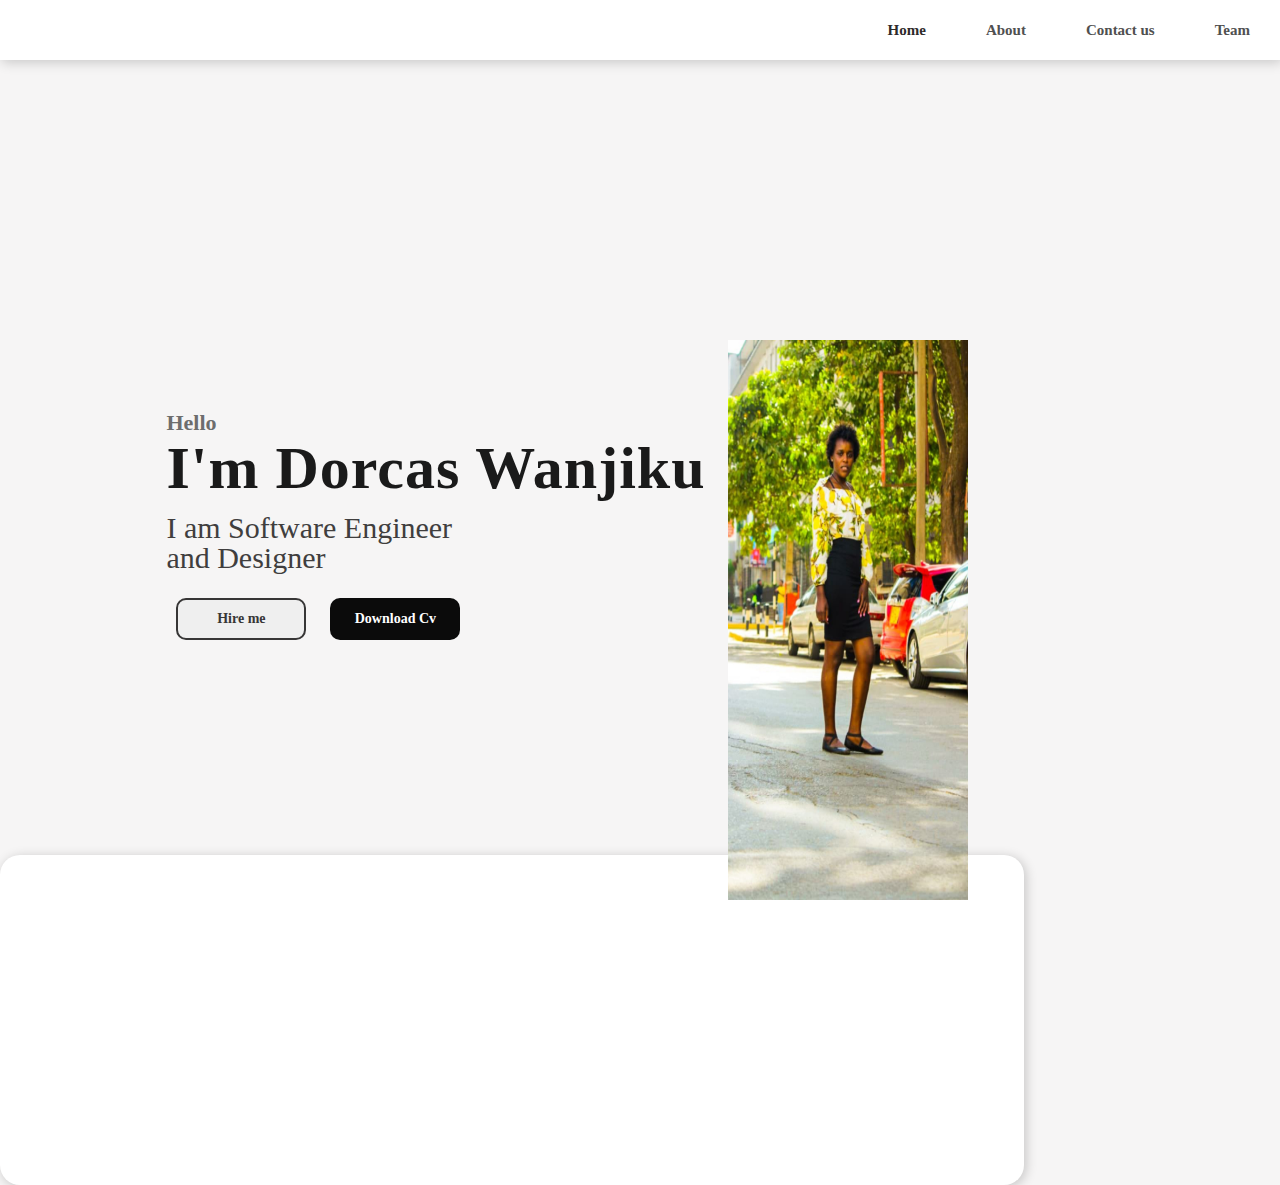
==== index.html @ fdf76fd9 "add index.html and styles.css" ====
<!DOCTYPE html>
<html>
    <head>
        <meta charset="utf-8">
        <title>Dorcas Wanjiku</title>
        <link rel="stylesheet" type="text/css" href="styles.css">
    </head>
    <body>
        <section>
            <nav>
                <a href="#" class="logo"></a>
                <ul>
                    <li><a href="#" class="active">Home</a></li>
                    <li><a href="#">About</a></li>
                    <li><a href="#">Contact us</a></li>
                    <li><a href="#">Team</a></li>
                </ul>
            </nav>
            <div class="text-container">
                <p>Hello</p>
                <p>I'm Dorcas Wanjiku</p>
                <p>I am Software Engineer <br>and Designer</p>
                <button class="hire-btn">Hire me</button>
                <button class="down-cv">Download Cv</button>
            </div>
            <img src="images/shoot.jpg" class="shoot" alt="shoot" width="240px" height="240px">
        </section>
        <div class="about-container"></div>
    </body>
</html>
---- styles.css ----
body{
    background-color: #f6f5f5;
    margin: 0;
    padding: 0;
}
ul{
    list-style: none;
}
a{
    text-decoration: none;
}
section{
    width: 100%;
    height: 95vh;
    background-image: url(../images);
    background-repeat: no-repeat;
    background-size: cover;
}
nav{
    display: flex;
    justify-content: space-between;
    align-items: center;
    height: 60px;
    background-color: #FFFFFF;
    box-shadow: 2px 2px 12px rgba(0,0,0,0.2);
    padding: 0px, 5%;
}
nav ul{
    display: flex;
}

nav ul li a{
    margin: 30px;
    font-family:myriad pro regular ;
    color: #505050;
    font-size:15px;
    font-weight: 700;
}
.logo{
    font-family: RoadTest;
    color: #000000;
    font-size: 22px;
}
.active{
    font-weight: bold;
    color: #2d2a2a;
}
.text-container p:nth-child(1){
    font-family: calibri;
    font-weight: bold;
    color: #6d6d6d;
    font-size: 22px;   

}
.text-container p:nth-child(2){
    font-family: calibri;
    font-weight: bold;
    letter-spacing: 1px;
    color: #1a1a1a;
    font-size: 60px;
}
.text-container p:nth-child(3){
    font-family: myriad pro regular;
    color: #403e3e;
    font-size: 30px;
    line-height: 30px;
}
.text-container p{
    line-height: 0px;
    margin: 45px 0px 25px;
}
.text-container{
    position: absolute;
    left: 13%;
    top:42%
    
}
.text-container button{
    width: 130px;
    height: 42px;
    border-radius: 10px;
    font-family: calibri;
    font-weight: bold;
    font-size: 14px;
    outline: none;
    margin: 0px 10px;
}
.hire-btn{
    border: 2px solid #373636;
    color:#373636
}
.down-cv{
    background-color: #0b0b0b;
    color:#FFFFFF;
    border:none
}
button:active{
    transform: scale(1.1);

}
.shoot{
    height: 560px;
    position: absolute;
    bottom: 0px;
    left: 70%;
    transform: translateX(-70%);
}
.about-container{
    width: 80%;
    height: 330px;
    background-color: #FFFFFF;
    border-radius: 20PX;
    box-shadow: 2px 2px 12px rgba(0,0,0,0.2);
}
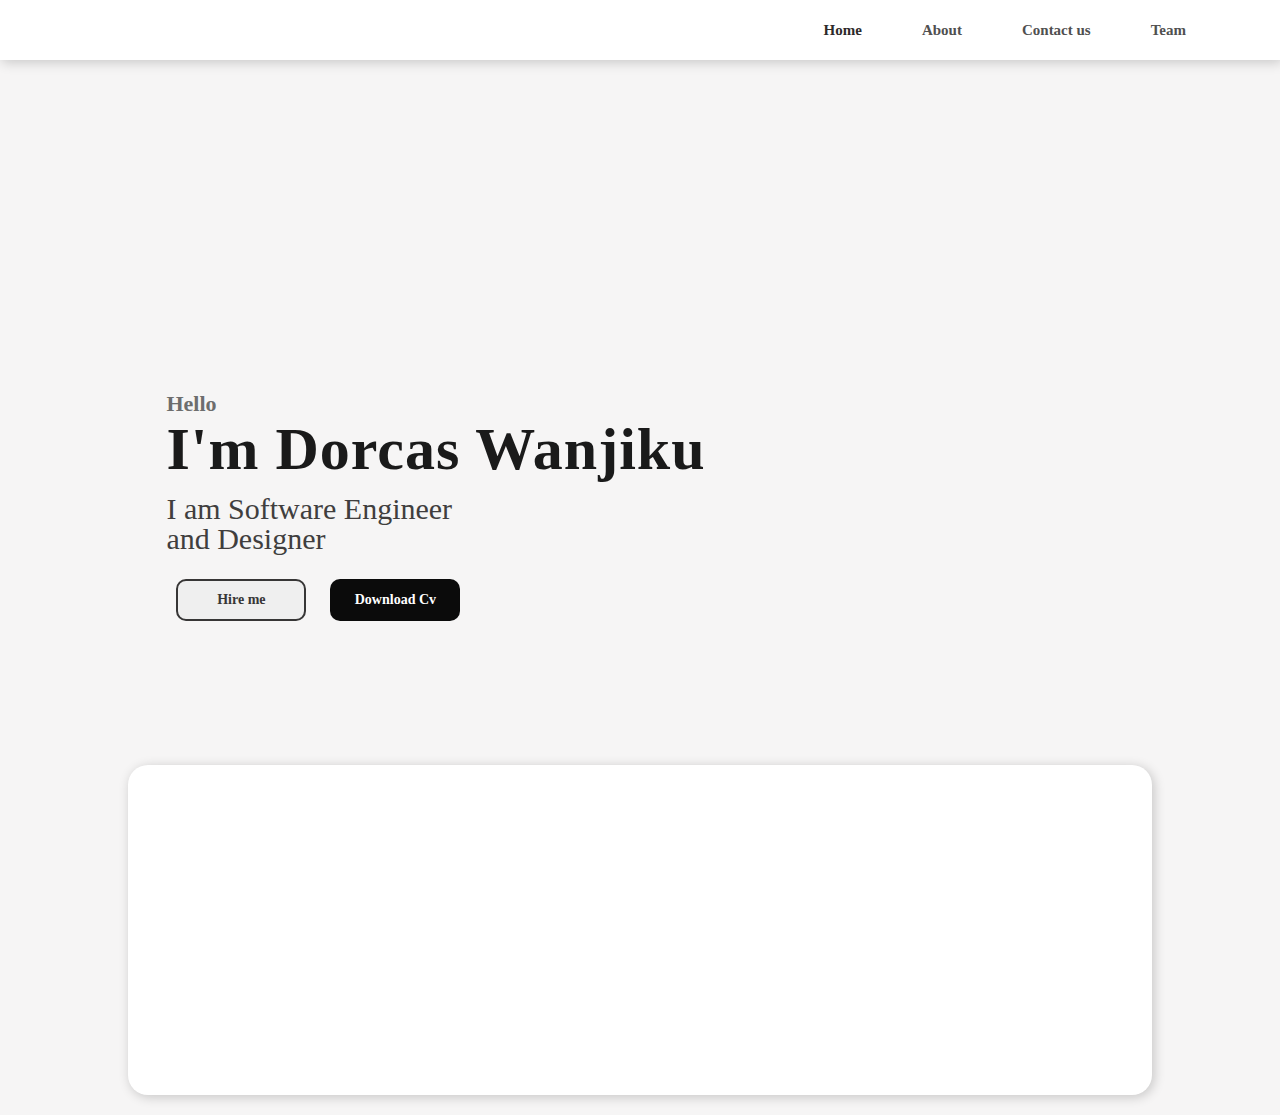
==== commit 45205184: "add README.md" ====
--- a/index.html
+++ b/index.html
@@ -23,8 +23,15 @@
                 <button class="hire-btn">Hire me</button>
                 <button class="down-cv">Download Cv</button>
             </div>
-            <img src="images/shoot.jpg" class="shoot" alt="shoot" width="240px" height="240px">
+            
         </section>
         <div class="about-container"></div>
+        
+       
+        <div class="about-text">
+
+          
+        </div>
+
     </body>
 </html>--- a/styles.css
+++ b/styles.css
@@ -1,5 +1,5 @@
 body{
-    background-color: #f6f5f5;
+    background-color: #F6F5F5;
     margin: 0;
     padding: 0;
 }
@@ -12,9 +12,10 @@
 section{
     width: 100%;
     height: 95vh;
-    background-image: url(../images);
+    background-image: url();
     background-repeat: no-repeat;
     background-size: cover;
+    position: relative;
 }
 nav{
     display: flex;
@@ -23,17 +24,16 @@
     height: 60px;
     background-color: #FFFFFF;
     box-shadow: 2px 2px 12px rgba(0,0,0,0.2);
-    padding: 0px, 5%;
+    padding: 0px 5%;
 }
 nav ul{
     display: flex;
 }
-
 nav ul li a{
     margin: 30px;
-    font-family:myriad pro regular ;
+    font-family: myriad pro regular;
     color: #505050;
-    font-size:15px;
+    font-size: 15px;
     font-weight: 700;
 }
 .logo{
@@ -43,25 +43,24 @@
 }
 .active{
     font-weight: bold;
-    color: #2d2a2a;
+    color: #2D2A2A;
 }
 .text-container p:nth-child(1){
     font-family: calibri;
     font-weight: bold;
-    color: #6d6d6d;
-    font-size: 22px;   
-
+    color: #6D6D6D;
+    font-size: 22px;
 }
 .text-container p:nth-child(2){
     font-family: calibri;
     font-weight: bold;
     letter-spacing: 1px;
-    color: #1a1a1a;
+    color: #1A1A1A;
     font-size: 60px;
 }
 .text-container p:nth-child(3){
-    font-family: myriad pro regular;
-    color: #403e3e;
+    font-family: myriad pro regelar;
+    color: #403E3E;
     font-size: 30px;
     line-height: 30px;
 }
@@ -72,8 +71,8 @@
 .text-container{
     position: absolute;
     left: 13%;
-    top:42%
-    
+    top: 42%;
+    transform: translate(-13% -42%);
 }
 .text-container button{
     width: 130px;
@@ -87,29 +86,26 @@
 }
 .hire-btn{
     border: 2px solid #373636;
-    color:#373636
+    color: #373636;
 }
 .down-cv{
-    background-color: #0b0b0b;
-    color:#FFFFFF;
-    border:none
+    background-color: #0B0B0B;
+    color: #FFFFFF;
+    border: none;
 }
 button:active{
-    transform: scale(1.1);
+    transform: scaleX(1.1);
+}
 
-}
-.shoot{
-    height: 560px;
-    position: absolute;
-    bottom: 0px;
-    left: 70%;
-    transform: translateX(-70%);
-}
 .about-container{
     width: 80%;
     height: 330px;
     background-color: #FFFFFF;
-    border-radius: 20PX;
+    border-radius: 20px;
     box-shadow: 2px 2px 12px rgba(0,0,0,0.2);
+    display: flex;
+    margin: -7% auto 20px auto;  
+    position: relative;
+
+
 }
-
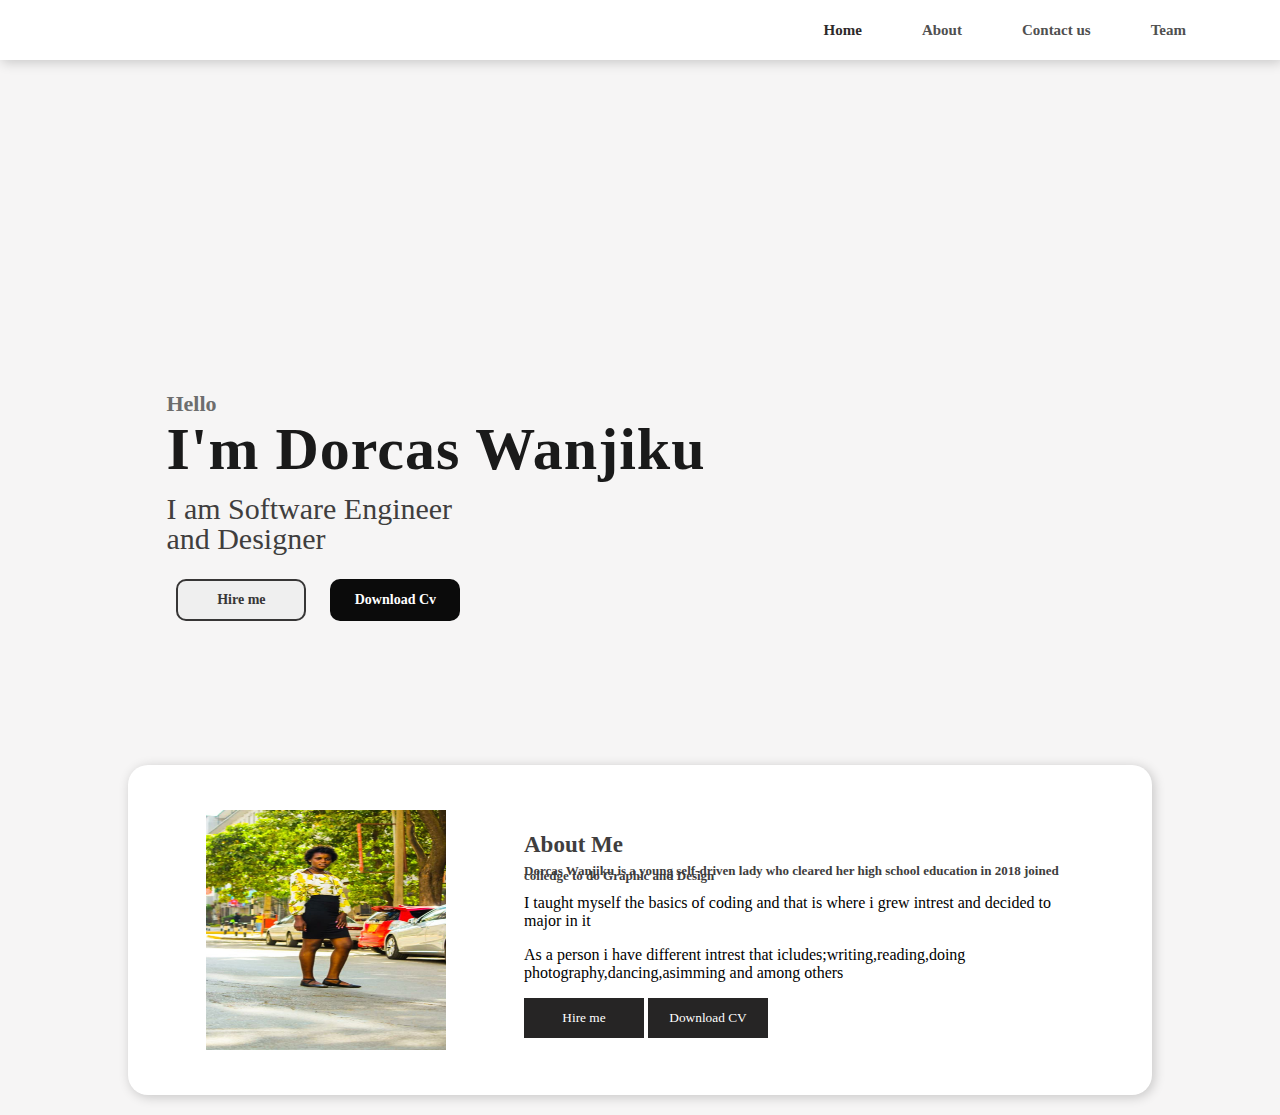
==== commit 1da592b6: "add index.html contentand it styles.css" ====
--- a/index.html
+++ b/index.html
@@ -1,3 +1,4 @@
+
 <!DOCTYPE html>
 <html>
     <head>
@@ -25,13 +26,16 @@
             </div>
             
         </section>
-        <div class="about-container"></div>
-        
-       
-        <div class="about-text">
-
-          
+        <div class="about-container">
+            <img src="images/shoot.jpg" height="240px" width="240px">
+            <div class="about-text">
+                <p>About Me</p>
+                <p>Dorcas Wanjiku is a young self-driven lady who cleared her high school education in 2018 joined colledge to do Graphic and Design</p>
+                <p>I taught myself the basics of coding and that is where i grew intrest and decided to major in it</p>
+                <p>As a person i have different intrest that icludes;writing,reading,doing photography,dancing,asimming and among others</p>
+                <button>Hire me</button>
+                <button>Download CV</button>
+            </div>
         </div>
-
     </body>
 </html>--- a/styles.css
+++ b/styles.css
@@ -11,6 +11,7 @@
 }
 section{
     width: 100%;
+    height: 240%;
     height: 95vh;
     background-image: url();
     background-repeat: no-repeat;
@@ -96,7 +97,14 @@
 button:active{
     transform: scaleX(1.1);
 }
-
+.shoot{
+    height: 240px;
+    height: 240px;
+    position: absolute;
+    bottom: 0px;
+    left: 70%;
+    transform: translateX(-70%);
+}
 .about-container{
     width: 80%;
     height: 330px;
@@ -104,8 +112,134 @@
     border-radius: 20px;
     box-shadow: 2px 2px 12px rgba(0,0,0,0.2);
     display: flex;
-    margin: -7% auto 20px auto;  
-    position: relative;
-
-
-}
+    margin: -7% auto 20px auto;
+    justify-content: space-evenly;
+    align-items: center;
+}
+.about-container image{
+    height:240px;
+    width: 240px;
+}
+.about-text{
+    width: 550px;
+}
+.about-text p:nth-child(1){
+    color: #403E3E;
+    font-family: myriad pro;
+    font-weight: bold;
+    font-size: 23px;
+    line-height: 0px;
+}
+.about-text p:nth-child(2){
+    color: #3E3D3D;
+    font-size: 13px;
+    font-family: myriad pro;
+    font-weight: bold;
+    line-height: 5px;
+}
+.about-text p:nth-child(3)
+.about-text p:nth-child(4){
+    color: #7E7D7D;
+    font-family: calibri;
+    font-size: 16px;
+}
+.about-text button{
+    width: 120px;
+    height: 40px;
+    color: #FFFFFF;
+    outline: none;
+    border: none;
+    font-family: calibri;
+    background-color: #262525;
+}
+.projects{
+    height: 600px;
+    background-color: #FFFFFF;
+    padding: 2% 10% 0px 10%;
+}
+.projects-text p:nth-child(1){
+    font-family: calibri;
+    font-weight: bold;
+    color: #3E3D3D;
+    font-size: 30px;
+    line-height: 0px;
+}
+projects-text p:nth-child(2){
+    font-family: calibri;
+    font-weight: bold;
+    color: #3E3E3D;
+    font-size: 15px;
+    line-height: 5px;
+}
+projects-text p:nth-child(3){
+font-family: calibri;
+color: #7E7D7D;
+}
+.projects-text{
+    width:500px;
+    margin: 50px 0px;
+}
+.box-1,.box-2,.box-3{
+    width: 300px;
+    height: 320px;
+    background-repeat: no-repeat;
+    background-size: cover;
+    box-shadow: 2px 2px 12px rgba(0,0,0,0.3);
+    display: flex;
+    justify-content: center;
+    align-items: center;
+    flex-direction:center;
+}
+.box-container{
+    display: flex;
+    justify-content: space-between;
+}
+.box-1{
+    background-image: url(images/box.jpeg);
+}
+.box-2{
+    background-image: url(images/box.jpeg);
+}
+.box-3{
+    background-image: url(images/box.jpeg);
+}
+.box-1 span,
+.box-2 span,
+.box-3 span{
+    width: 40px;
+    height: 40px;
+    border-radius: 50%;
+    background-color: #FFFFFF;
+    display: flex;
+    justify-content: center;
+    align-items: center;
+    font-family: calibri;
+    font-weight: bold;
+}
+.box-1 p:nth-child(2),
+.box-2 p:nth-child(2),
+.box-3 p:nth-child(2){
+    color: #FFFFFF;
+    font-family: calibri;
+    font-size: 23px;
+    line-height: 0px;
+}
+.box-1 p:nth-child(3),
+.box-2 p:nth-child(3),
+.box-3 p:nth-child(3){
+    font-family: calibri;
+    text-align: center;
+    width: 230px;
+    margin: 0px 0px 20px 0px;
+    color: #8F8F8F;
+}
+.box-1 button,
+.box-2 button,
+.box-3 button{
+    width: 100px;
+    height: 30px;
+    background-color: #FFFFFF;
+    border: none;
+    outline: none;
+    border-radius: 5px ;
+}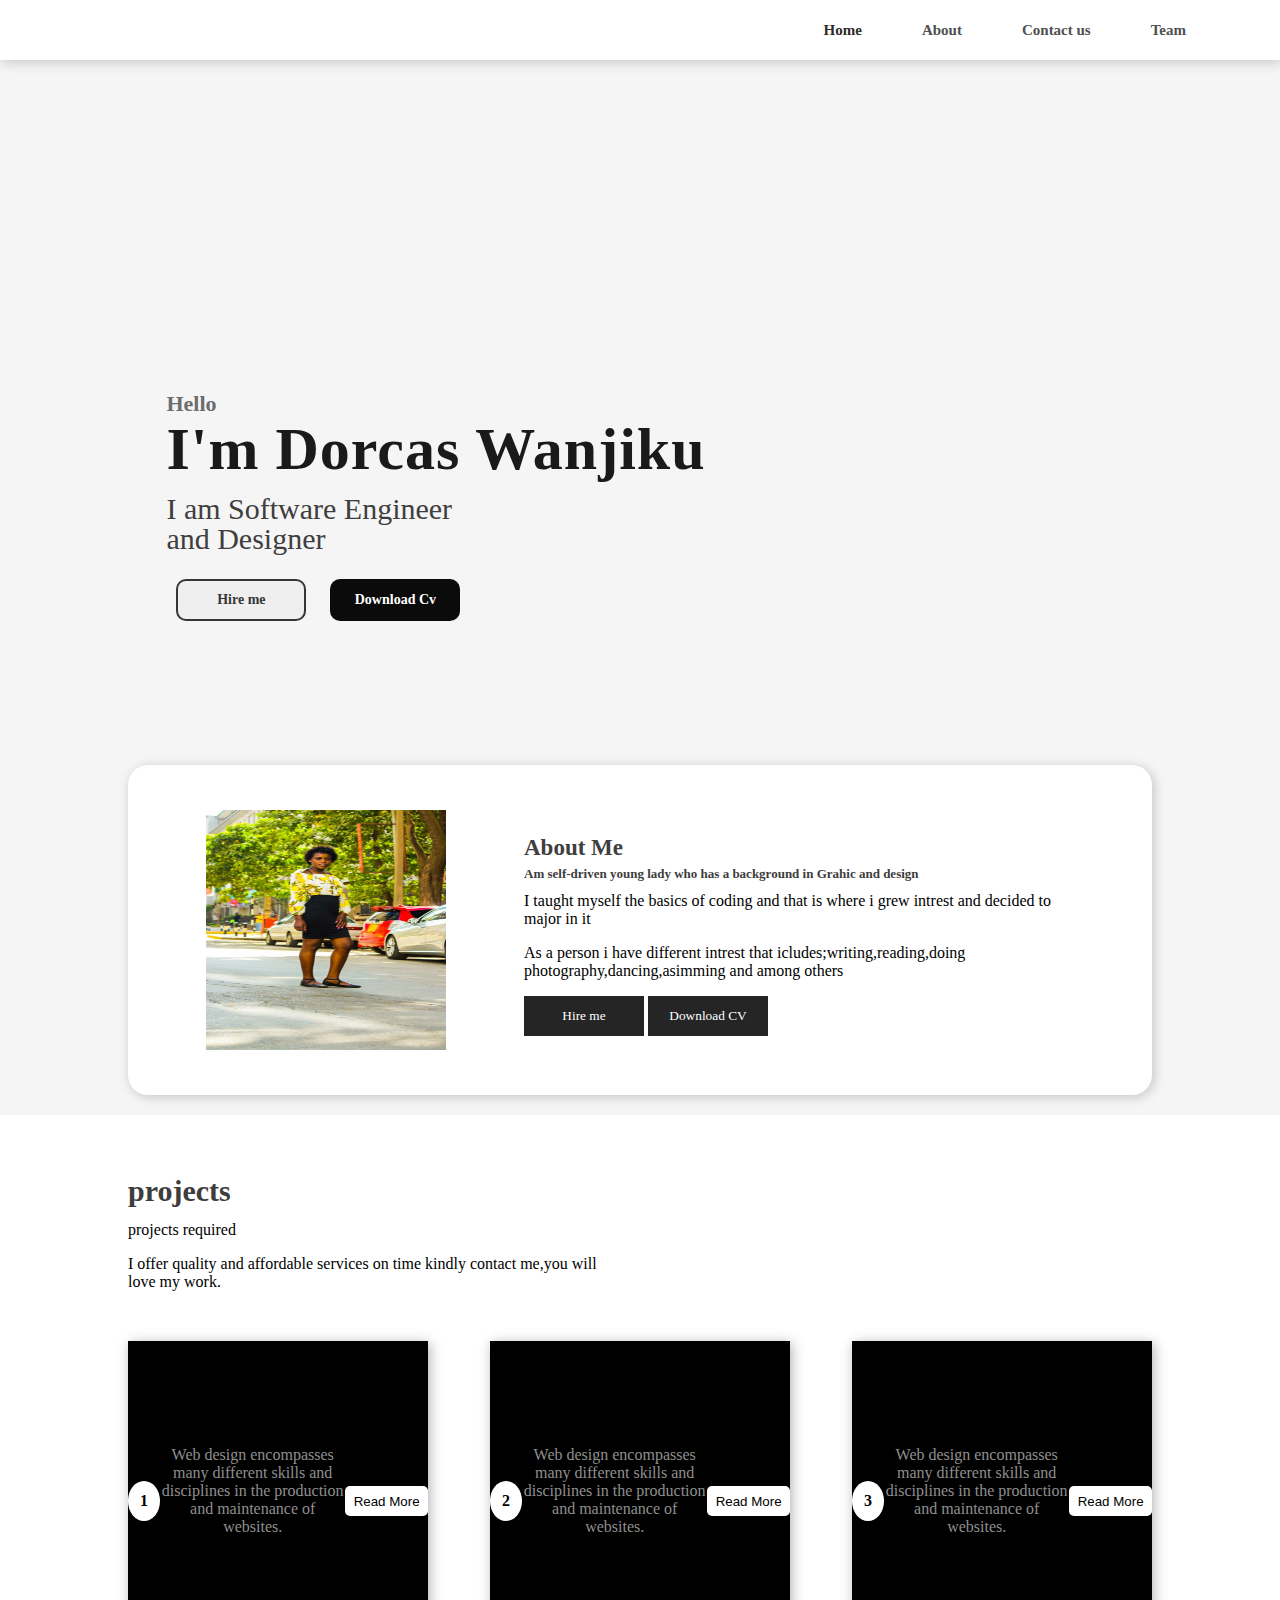
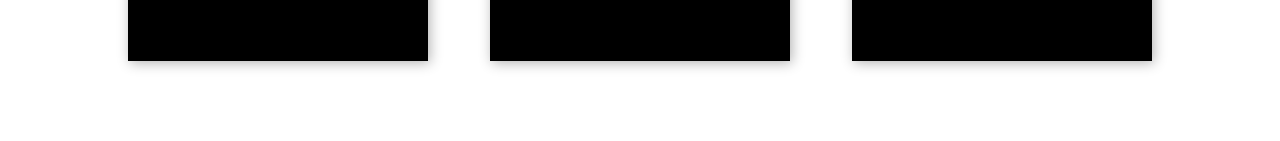
==== commit 96f5ba0c: "add index.html content with its styling" ====
--- a/index.html
+++ b/index.html
@@ -30,12 +30,41 @@
             <img src="images/shoot.jpg" height="240px" width="240px">
             <div class="about-text">
                 <p>About Me</p>
-                <p>Dorcas Wanjiku is a young self-driven lady who cleared her high school education in 2018 joined colledge to do Graphic and Design</p>
+                <p>Am self-driven young lady who has a background in Grahic and design</p>
                 <p>I taught myself the basics of coding and that is where i grew intrest and decided to major in it</p>
                 <p>As a person i have different intrest that icludes;writing,reading,doing photography,dancing,asimming and among others</p>
                 <button>Hire me</button>
                 <button>Download CV</button>
             </div>
         </div>
+        <div class="projects">
+            <div class="projects-text">
+            <p>projects</p>
+            <p>projects required</p>
+            <p>I offer quality and affordable services on time kindly contact me,you will love my work.</p>
+            </div>
+            <div class="box-container">
+                <div class="box-1">
+                    <span>1</span>
+                    <p class="heading"></p>
+                    <p class="details">Web design encompasses many different skills and disciplines in the production and maintenance of websites. </p>
+                    <button>Read More</button>
+                </div>
+                <div class="box-1">
+                    <span>2</span>
+                    <p class="heading"></p>
+                    <p class="details">Web design encompasses many different skills and disciplines in the production and maintenance of websites. </p>
+                    <button>Read More</button>
+
+                </div>
+                <div class="box-1">
+                    <span>3</span>
+                    <p class="heading"></p>
+                    <p class="details">Web design encompasses many different skills and disciplines in the production and maintenance of websites. </p>
+                    <button>Read More</button>
+                </div>
+            </div>
+
+        </div>
     </body>
 </html>--- a/styles.css
+++ b/styles.css
@@ -139,7 +139,7 @@
 }
 .about-text p:nth-child(3)
 .about-text p:nth-child(4){
-    color: #7E7D7D;
+    color: #7e7d7d;
     font-family: calibri;
     font-size: 16px;
 }
@@ -160,20 +160,20 @@
 .projects-text p:nth-child(1){
     font-family: calibri;
     font-weight: bold;
-    color: #3E3D3D;
+    color: #3e3d3d;
     font-size: 30px;
     line-height: 0px;
 }
 projects-text p:nth-child(2){
     font-family: calibri;
     font-weight: bold;
-    color: #3E3E3D;
+    color: #3e3e3d;
     font-size: 15px;
     line-height: 5px;
 }
 projects-text p:nth-child(3){
 font-family: calibri;
-color: #7E7D7D;
+color: #7e7d7d;
 }
 .projects-text{
     width:500px;
@@ -231,7 +231,7 @@
     text-align: center;
     width: 230px;
     margin: 0px 0px 20px 0px;
-    color: #8F8F8F;
+    color: #8f8f8f;
 }
 .box-1 button,
 .box-2 button,
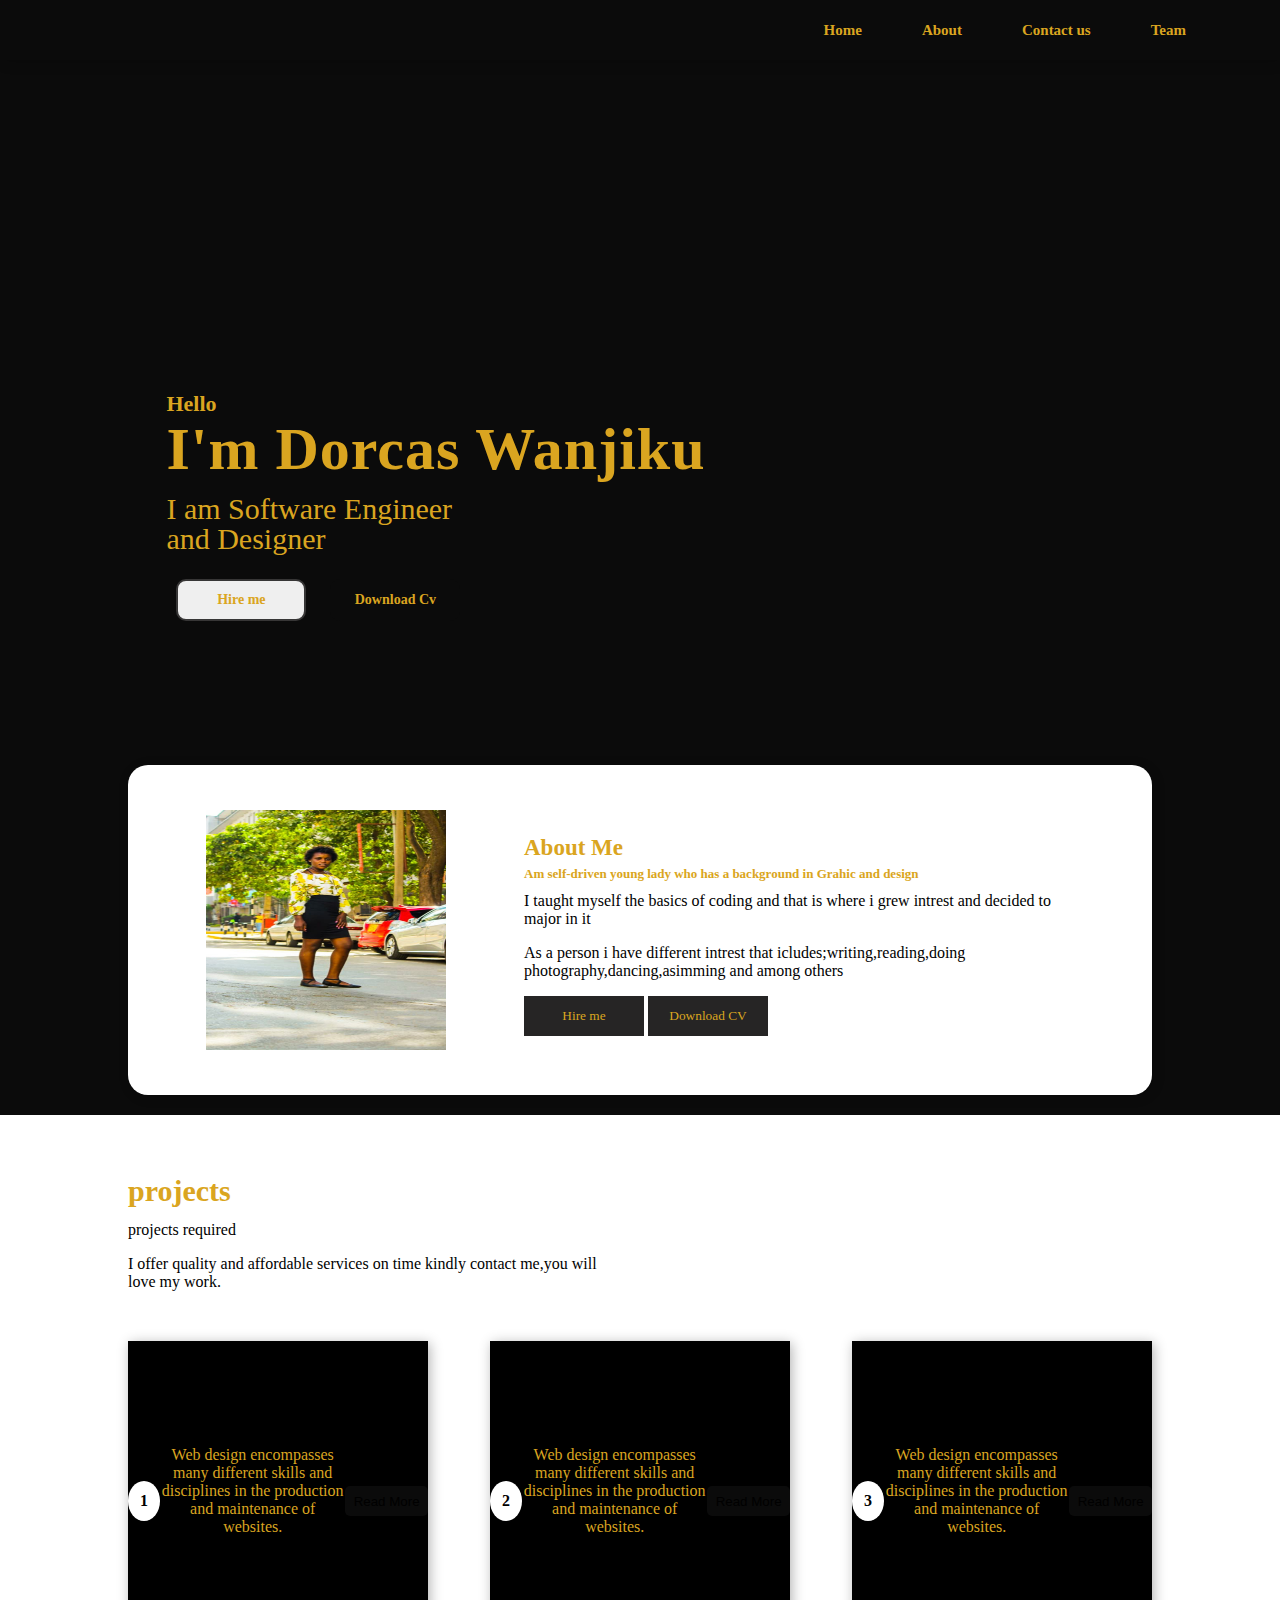
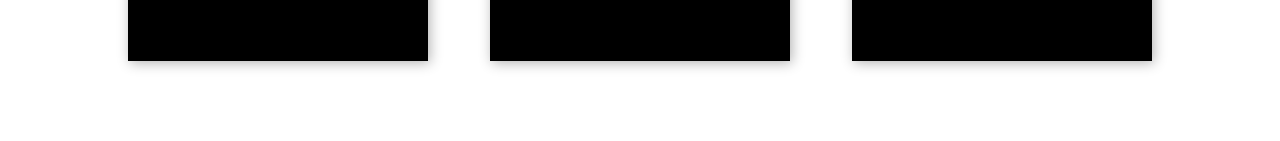
==== commit bbdd9ec9: "add project part on index.html and styled.css" ====
--- a/index.html
+++ b/index.html
@@ -64,6 +64,8 @@
                     <button>Read More</button>
                 </div>
             </div>
+            
+           
 
         </div>
     </body>
--- a/styles.css
+++ b/styles.css
@@ -1,5 +1,5 @@
 body{
-    background-color: #F6F5F5;
+    background-color:#0B0B0B;
     margin: 0;
     padding: 0;
 }
@@ -23,7 +23,7 @@
     justify-content: space-between;
     align-items: center;
     height: 60px;
-    background-color: #FFFFFF;
+    background-color: #0B0B0B;
     box-shadow: 2px 2px 12px rgba(0,0,0,0.2);
     padding: 0px 5%;
 }
@@ -33,35 +33,35 @@
 nav ul li a{
     margin: 30px;
     font-family: myriad pro regular;
-    color: #505050;
+    color: goldenrod;
     font-size: 15px;
     font-weight: 700;
 }
 .logo{
     font-family: RoadTest;
-    color: #000000;
+    color:goldenrod;
     font-size: 22px;
 }
 .active{
     font-weight: bold;
-    color: #2D2A2A;
+    color: goldenrod;
 }
 .text-container p:nth-child(1){
     font-family: calibri;
     font-weight: bold;
-    color: #6D6D6D;
+    color: goldenrod;
     font-size: 22px;
 }
 .text-container p:nth-child(2){
     font-family: calibri;
     font-weight: bold;
     letter-spacing: 1px;
-    color: #1A1A1A;
+    color: goldenrod;
     font-size: 60px;
 }
 .text-container p:nth-child(3){
     font-family: myriad pro regelar;
-    color: #403E3E;
+    color: goldenrod;
     font-size: 30px;
     line-height: 30px;
 }
@@ -87,11 +87,11 @@
 }
 .hire-btn{
     border: 2px solid #373636;
-    color: #373636;
+    color: goldenrod;
 }
 .down-cv{
     background-color: #0B0B0B;
-    color: #FFFFFF;
+    color: goldenrod;
     border: none;
 }
 button:active{
@@ -124,14 +124,14 @@
     width: 550px;
 }
 .about-text p:nth-child(1){
-    color: #403E3E;
+    color: goldenrod;
     font-family: myriad pro;
     font-weight: bold;
     font-size: 23px;
     line-height: 0px;
 }
 .about-text p:nth-child(2){
-    color: #3E3D3D;
+    color: goldenrod;
     font-size: 13px;
     font-family: myriad pro;
     font-weight: bold;
@@ -139,14 +139,14 @@
 }
 .about-text p:nth-child(3)
 .about-text p:nth-child(4){
-    color: #7e7d7d;
+    color: goldenrod;
     font-family: calibri;
     font-size: 16px;
 }
 .about-text button{
     width: 120px;
     height: 40px;
-    color: #FFFFFF;
+    color: goldenrod;
     outline: none;
     border: none;
     font-family: calibri;
@@ -154,26 +154,26 @@
 }
 .projects{
     height: 600px;
-    background-color: #FFFFFF;
+    background-color: white;
     padding: 2% 10% 0px 10%;
 }
 .projects-text p:nth-child(1){
     font-family: calibri;
     font-weight: bold;
-    color: #3e3d3d;
+    color: goldenrod;
     font-size: 30px;
     line-height: 0px;
 }
 projects-text p:nth-child(2){
     font-family: calibri;
     font-weight: bold;
-    color: #3e3e3d;
+    color: goldenrod;
     font-size: 15px;
     line-height: 5px;
 }
 projects-text p:nth-child(3){
 font-family: calibri;
-color: #7e7d7d;
+color: goldenrod;
 }
 .projects-text{
     width:500px;
@@ -219,7 +219,7 @@
 .box-1 p:nth-child(2),
 .box-2 p:nth-child(2),
 .box-3 p:nth-child(2){
-    color: #FFFFFF;
+    color: goldenrod;
     font-family: calibri;
     font-size: 23px;
     line-height: 0px;
@@ -231,15 +231,18 @@
     text-align: center;
     width: 230px;
     margin: 0px 0px 20px 0px;
-    color: #8f8f8f;
+    color: goldenrod;
 }
 .box-1 button,
 .box-2 button,
 .box-3 button{
     width: 100px;
     height: 30px;
-    background-color: #FFFFFF;
+    background-color: #0B0B0B;
     border: none;
     outline: none;
     border-radius: 5px ;
-}+}
+
+    
+
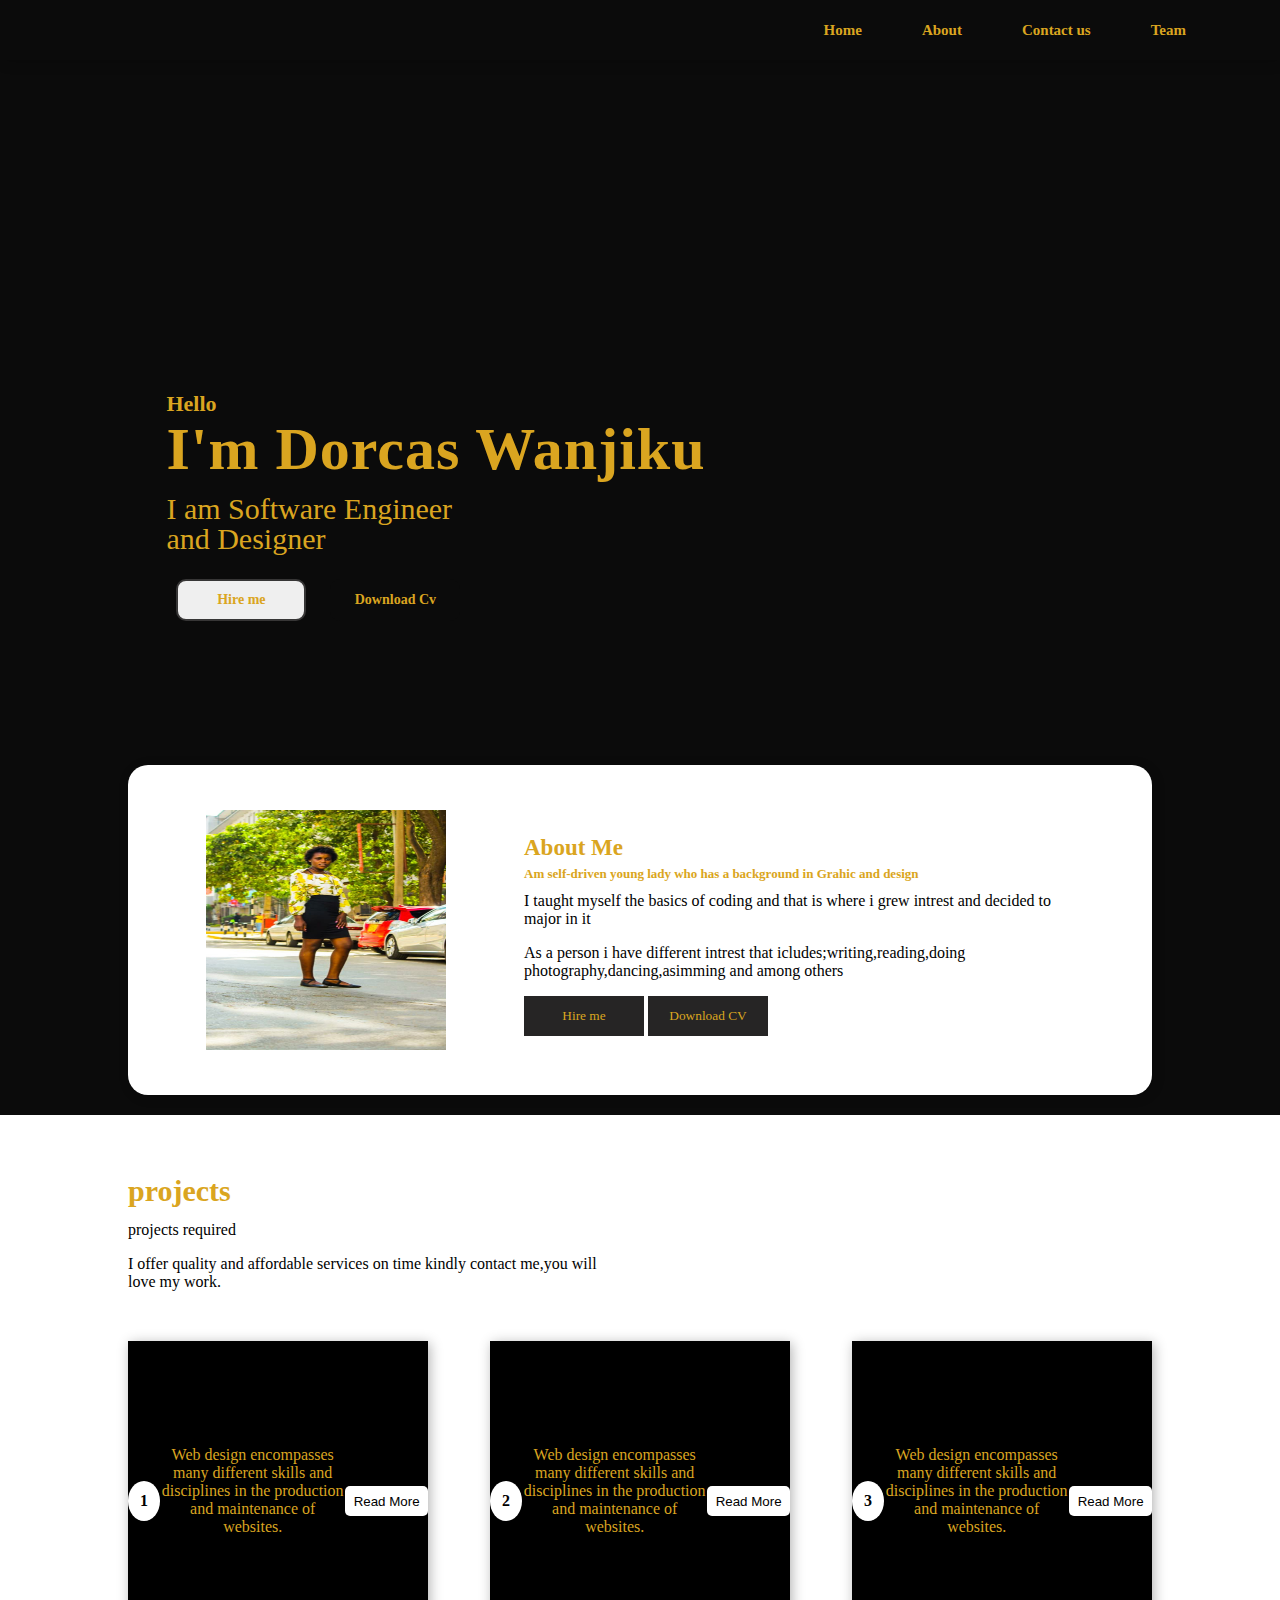
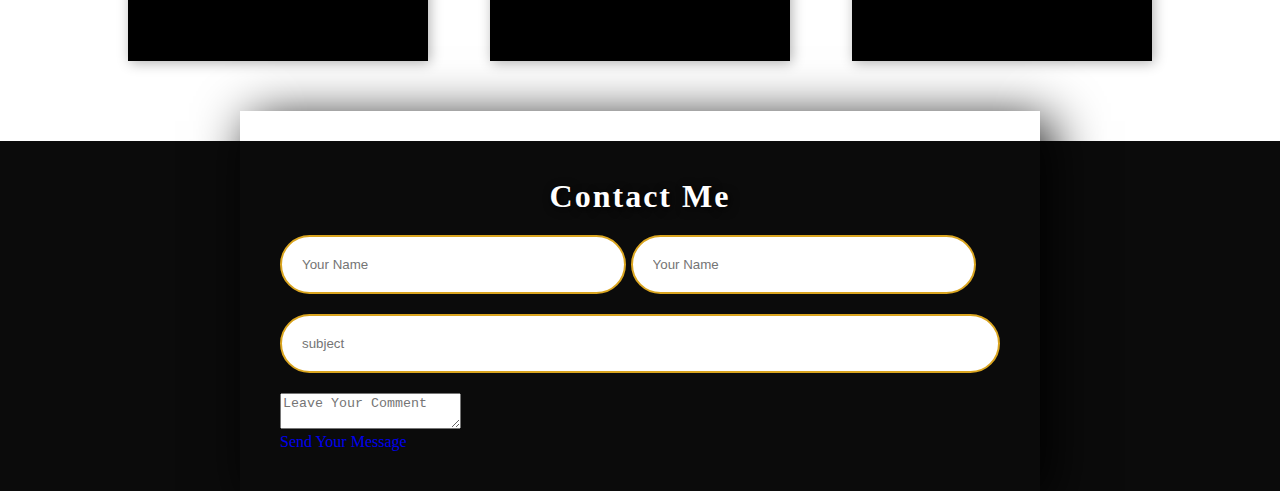
==== commit aeec974b: "add contact page with its styles.cs" ====
--- a/index.html
+++ b/index.html
@@ -64,9 +64,25 @@
                     <button>Read More</button>
                 </div>
             </div>
-            
-           
+            <div class="container">
+                <h2>Contact Me</h2>
+                <div class="login">
+                    <input type="text" name="" placeholder="Your Name" class="input">
+                    <input type="text" name="" placeholder="Your Name" class="input">
+                </div>
+                <div class="subject">
+                    <input type="text" name="" placeholder="subject" class="input">
+                </div>
+                <div class="textarea">
+                    <textarea class="area" placeholder="Leave Your Comment"></textarea>
+                </div>
+                
+                
+                <div class="Submit">
+                    <a href="#" class="btn">Send Your Message</a>
+                </div>
+            </div>
 
-        </div>
+        
     </body>
 </html>--- a/styles.css
+++ b/styles.css
@@ -238,11 +238,56 @@
 .box-3 button{
     width: 100px;
     height: 30px;
-    background-color: #0B0B0B;
+    background-color:#FFFFFF;
     border: none;
     outline: none;
     border-radius: 5px ;
 }
+.container{
+    max-width: 800px;
+    height: auto;
+    box-shadow: 10px 10px 50px #000;
+    margin: 50px auto;
+    box-sizing: border-box;
+    padding: 40px;
+}
+h2{
+    text-align: center;
+    letter-spacing: 2px;
+    font-size: 2em;
+    margin-bottom: 20px;
+    color: #fff;
+    text-shadow: 2px 2px 10px #000;
+}
+.input,
+.textarea.area{
+    width: 100%;
+    padding: 20px;
+    box-sizing: border-box;
+    margin-bottom: 20px;
+    border: 2px solid goldenrod;
+    border-radius: 35px;
+    outline: none;
+    transition: all 0.5s;
+}
+.login .input{
+    width: 48%;
+    float: left;
+    margin-right: 5px;
 
-    
+}
+.login .input:last-child{
+    margin-right: 0;
+}
+.textarea.area{
+    height: 200px;
 
+}
+.input:focus,
+.textarea.area:focus{
+    border: 2px solid #00FF2A;
+}
+.submit{
+    width: 100%;
+    text-align: center;
+}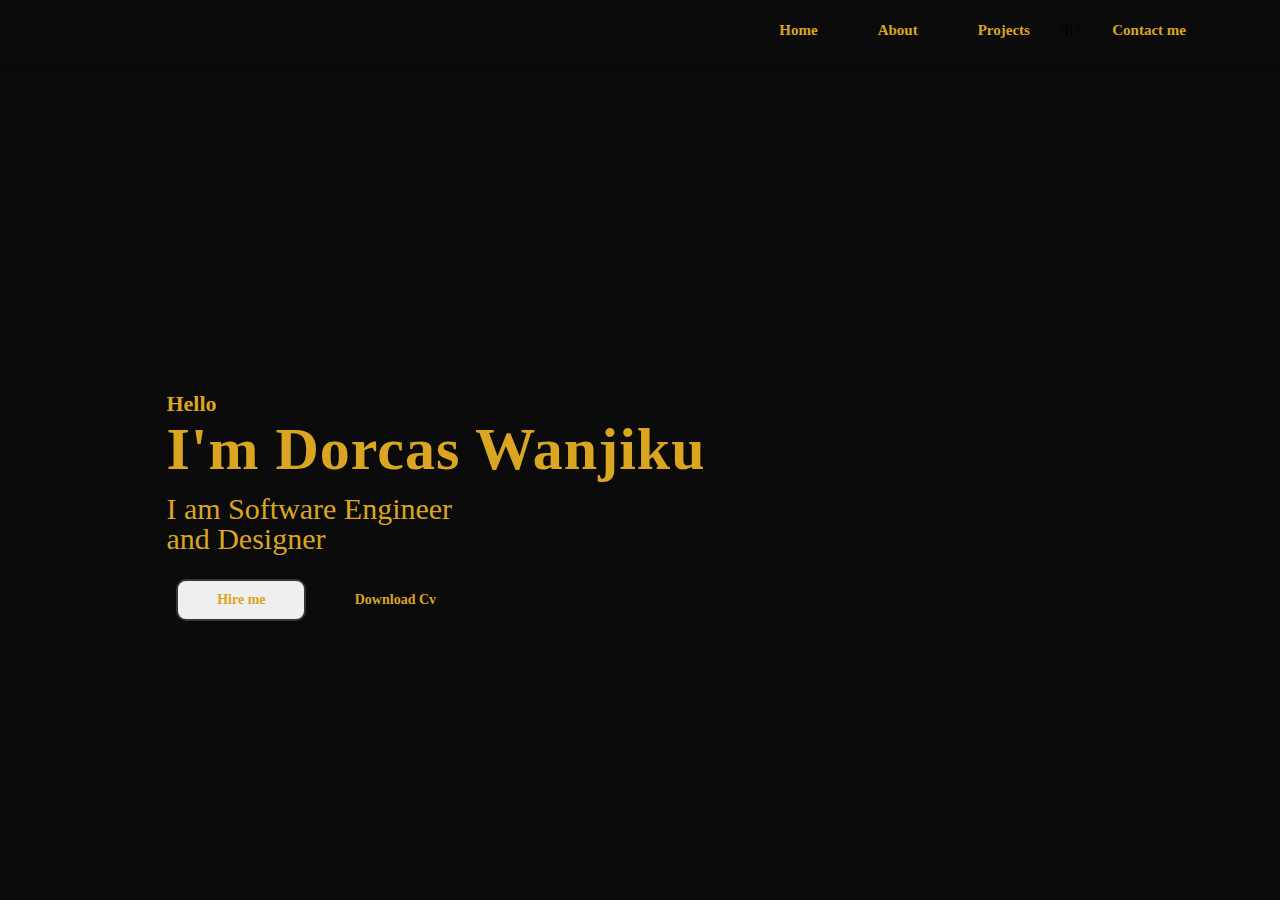
==== commit 80033330: "add index.html home page" ====
--- a/index.html
+++ b/index.html
@@ -1,4 +1,3 @@
-
 <!DOCTYPE html>
 <html>
     <head>
@@ -12,9 +11,10 @@
                 <a href="#" class="logo"></a>
                 <ul>
                     <li><a href="#" class="active">Home</a></li>
-                    <li><a href="#">About</a></li>
-                    <li><a href="#">Contact us</a></li>
-                    <li><a href="#">Team</a></li>
+                    <li><a href="about.html">About</a></li>
+                    <li><a href="projects.html">Projects</a>/li>
+                    <li><a href="contact me.html">Contact me</a></li>
+                    
                 </ul>
             </nav>
             <div class="text-container">
@@ -25,64 +25,7 @@
                 <button class="down-cv">Download Cv</button>
             </div>
             
-        </section>
-        <div class="about-container">
-            <img src="images/shoot.jpg" height="240px" width="240px">
-            <div class="about-text">
-                <p>About Me</p>
-                <p>Am self-driven young lady who has a background in Grahic and design</p>
-                <p>I taught myself the basics of coding and that is where i grew intrest and decided to major in it</p>
-                <p>As a person i have different intrest that icludes;writing,reading,doing photography,dancing,asimming and among others</p>
-                <button>Hire me</button>
-                <button>Download CV</button>
-            </div>
-        </div>
-        <div class="projects">
-            <div class="projects-text">
-            <p>projects</p>
-            <p>projects required</p>
-            <p>I offer quality and affordable services on time kindly contact me,you will love my work.</p>
-            </div>
-            <div class="box-container">
-                <div class="box-1">
-                    <span>1</span>
-                    <p class="heading"></p>
-                    <p class="details">Web design encompasses many different skills and disciplines in the production and maintenance of websites. </p>
-                    <button>Read More</button>
-                </div>
-                <div class="box-1">
-                    <span>2</span>
-                    <p class="heading"></p>
-                    <p class="details">Web design encompasses many different skills and disciplines in the production and maintenance of websites. </p>
-                    <button>Read More</button>
-
-                </div>
-                <div class="box-1">
-                    <span>3</span>
-                    <p class="heading"></p>
-                    <p class="details">Web design encompasses many different skills and disciplines in the production and maintenance of websites. </p>
-                    <button>Read More</button>
-                </div>
-            </div>
-            <div class="container">
-                <h2>Contact Me</h2>
-                <div class="login">
-                    <input type="text" name="" placeholder="Your Name" class="input">
-                    <input type="text" name="" placeholder="Your Name" class="input">
-                </div>
-                <div class="subject">
-                    <input type="text" name="" placeholder="subject" class="input">
-                </div>
-                <div class="textarea">
-                    <textarea class="area" placeholder="Leave Your Comment"></textarea>
-                </div>
-                
-                
-                <div class="Submit">
-                    <a href="#" class="btn">Send Your Message</a>
-                </div>
-            </div>
-
+            
         
     </body>
 </html>--- a/styles.css
+++ b/styles.css
@@ -105,7 +105,7 @@
     left: 70%;
     transform: translateX(-70%);
 }
-.about-container{
+/* .about-container{
     width: 80%;
     height: 330px;
     background-color: #FFFFFF;
@@ -118,8 +118,8 @@
 }
 .about-container image{
     height:240px;
-    width: 240px;
-}
+    width: 240px; */
+
 .about-text{
     width: 550px;
 }
@@ -285,9 +285,22 @@
 }
 .input:focus,
 .textarea.area:focus{
-    border: 2px solid #00FF2A;
+    border: 2px solid ;
 }
 .submit{
     width: 100%;
     text-align: center;
+}
+.submit .btn{
+    margin-bottom: 40px;
+     color: #fff;
+     text-decoration: none;
+     text-shadow: 2px 2px 10px #000;
+     padding: 12px 87px;
+}
+.submit .btn:hover{
+    background: goldenrod;
+    border-radius: 35px;
+    box-shadow: 0 0 10px #0C5D19;
+
 }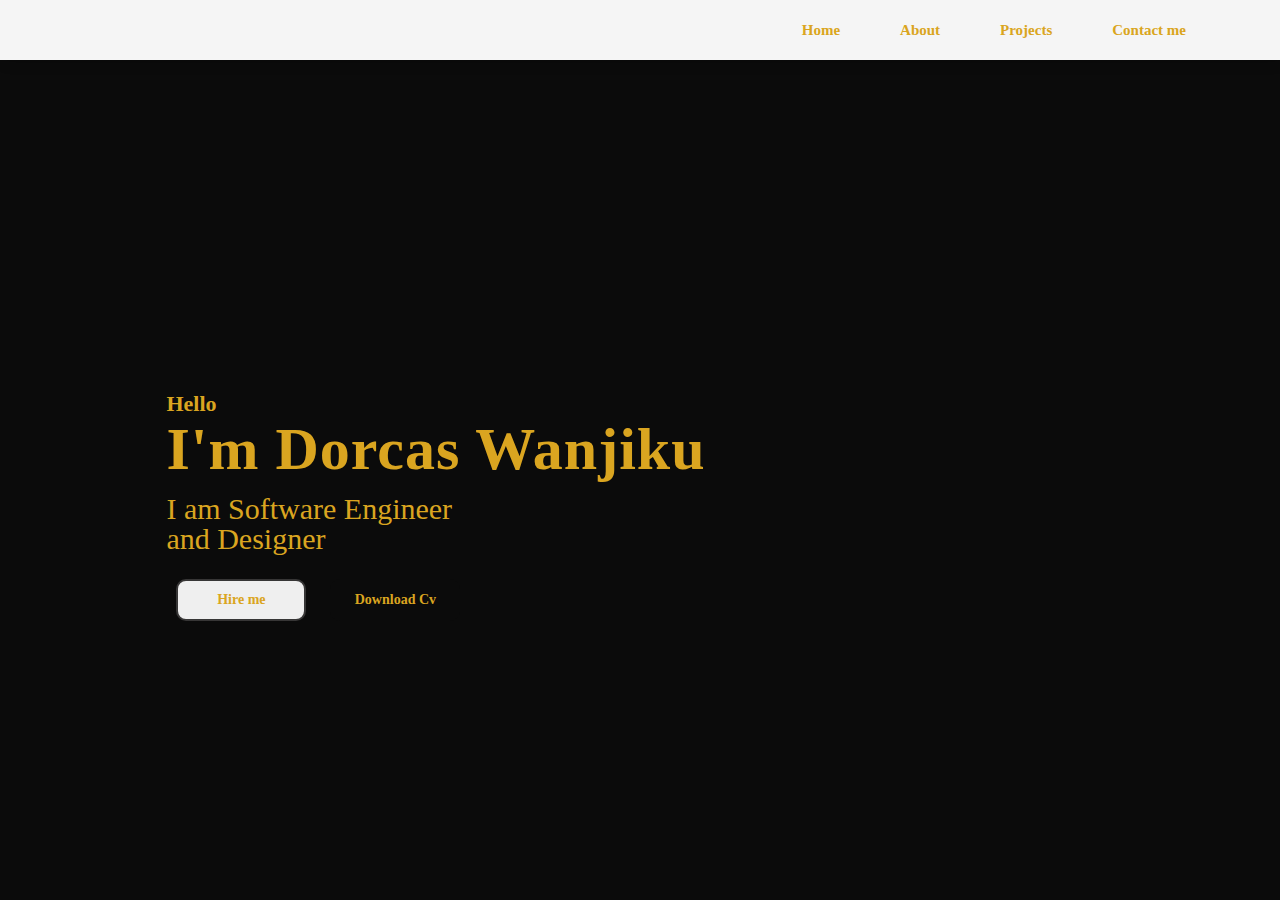
==== commit 87d09f40: "add live links to projects.html" ====
--- a/index.html
+++ b/index.html
@@ -10,9 +10,9 @@
             <nav>
                 <a href="#" class="logo"></a>
                 <ul>
-                    <li><a href="#" class="active">Home</a></li>
+                    <li><a href="index.html" class="active">Home</a></li>
                     <li><a href="about.html">About</a></li>
-                    <li><a href="projects.html">Projects</a>/li>
+                    <li><a href="projects.html">Projects</a></li>
                     <li><a href="contact me.html">Contact me</a></li>
                     
                 </ul>
--- a/styles.css
+++ b/styles.css
@@ -23,7 +23,7 @@
     justify-content: space-between;
     align-items: center;
     height: 60px;
-    background-color: #0B0B0B;
+    background-color: whitesmoke;
     box-shadow: 2px 2px 12px rgba(0,0,0,0.2);
     padding: 0px 5%;
 }
@@ -104,53 +104,40 @@
     bottom: 0px;
     left: 70%;
     transform: translateX(-70%);
-}
-/* .about-container{
-    width: 80%;
-    height: 330px;
-    background-color: #FFFFFF;
-    border-radius: 20px;
-    box-shadow: 2px 2px 12px rgba(0,0,0,0.2);
-    display: flex;
-    margin: -7% auto 20px auto;
-    justify-content: space-evenly;
-    align-items: center;
-}
-.about-container image{
-    height:240px;
-    width: 240px; */
-
+    float: left;
+}
+
+.about-img{
+    position: relative;
+}
+.about-img ::before{
+    position: absolute;
+    content: '';
+    right: -30px;
+    top: 30px;
+    border: 10px solid rgb(225,225,225,0.5);
+    width: 100%;
+    height: 100%;
+}
 .about-text{
-    width: 550px;
-}
-.about-text p:nth-child(1){
-    color: goldenrod;
-    font-family: myriad pro;
-    font-weight: bold;
-    font-size: 23px;
-    line-height: 0px;
-}
-.about-text p:nth-child(2){
-    color: goldenrod;
-    font-size: 13px;
-    font-family: myriad pro;
-    font-weight: bold;
-    line-height: 5px;
-}
-.about-text p:nth-child(3)
-.about-text p:nth-child(4){
-    color: goldenrod;
-    font-family: calibri;
-    font-size: 16px;
-}
-.about-text button{
-    width: 120px;
-    height: 40px;
-    color: goldenrod;
-    outline: none;
-    border: none;
-    font-family: calibri;
-    background-color: #262525;
+    padding-top:20% ;
+}
+.about-text h2{
+    color: #fff;
+    font-family: calibri;
+    font-size: 50px;
+
+}
+.about-text p{
+    font-size: 18px;
+    color: #ddd;
+}
+.about-text a{
+    background: orangered;
+    color: #fff;
+    padding: 7px 15px;
+    display: inline-block;
+
 }
 .projects{
     height: 600px;
@@ -175,6 +162,8 @@
 font-family: calibri;
 color: goldenrod;
 }
+
+
 .projects-text{
     width:500px;
     margin: 50px 0px;
